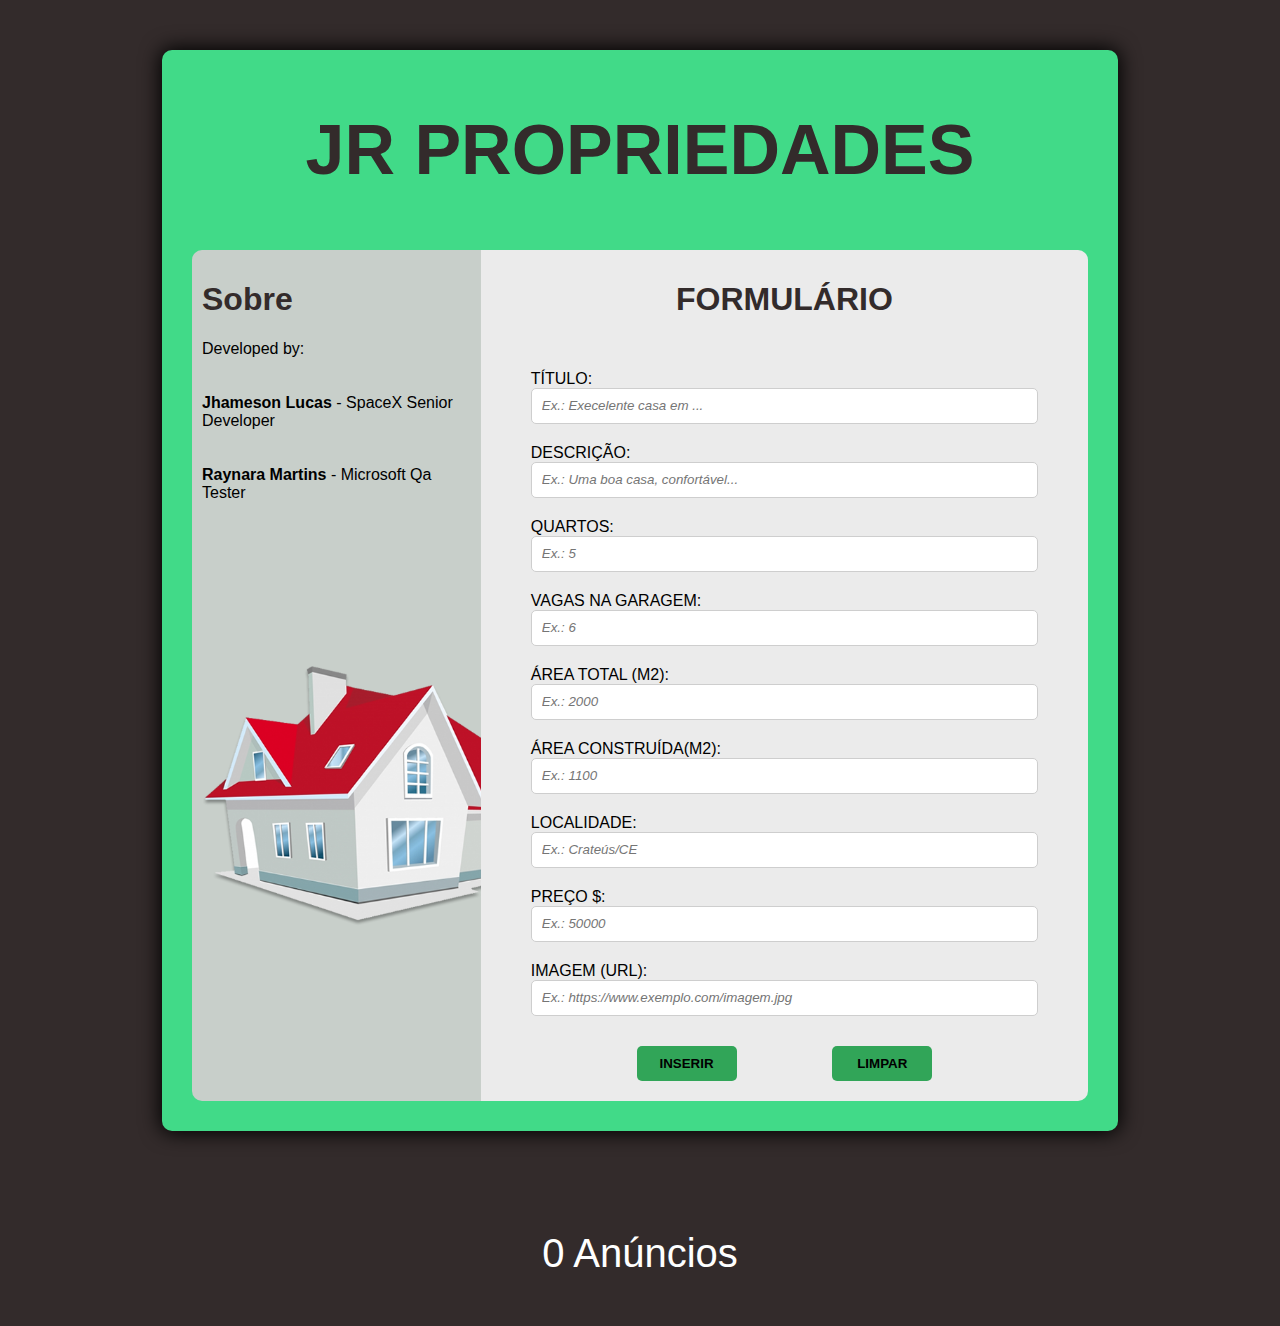
==== index.html @ e0a3a368 "att" ====
<!DOCTYPE html>
<html lang="en">

<head>
    <meta charset="UTF-8">
    <meta http-equiv="X-UA-Compatible" content="IE=edge">
    <meta name="viewport" content="width=device-width, initial-scale=1.0">
    <link href="assets/css/main.css" rel="stylesheet">
    <title>WEB 01</title>
</head>

<body>
    <section class="container">

        <a id="main-title">JR Propriedades </a>
        <div class="inter-container">
            <div id="camp1">
                <h1>Sobre</h1>
                <span>Developed by:</span><br><br>
                <span><b>Jhameson Lucas </b>- SpaceX Senior Developer</span><br><br>
                <span><b>Raynara Martins </b>- Microsoft Qa Tester</span>
                <img src="assets/img/logo0.png" class="logo-img" />
            </div>
            <div id="camp2">
                <h1>Formulário</h1>
                <form class="form" action="" method="get">
                    <label>título:</label>
                    <input type="text" class="title" maxlength="90" placeholder="Ex.: Execelente casa em ..." />

                    <label>Descrição:</label>
                    <input type="text" maxlength="100" class="description" placeholder="Ex.: Uma boa casa, confortável..." />

                    <label>Quartos:</label>
                    <input type="number" class="rooms" placeholder="Ex.: 5" />

                    <label>vagas na garagem:</label>
                    <input type="number" class="parking" placeholder="Ex.: 6" />

                    <label>Área total (m2):</label>
                    <input type="number" class="total-area" placeholder="Ex.: 2000" />

                    <label>Área construída(m2):</label>
                    <input type="number" class="building" placeholder="Ex.: 1100" />

                    <label>localidade:</label>
                    <input type="text" class="locality" placeholder="Ex.: Crateús/CE" />

                    <label>Preço $:</label>
                    <input type="number" class="price" placeholder="Ex.: 50000" />

                    <label>Imagem (URL):</label>
                    <input type="url" class="link" placeholder="Ex.: https://www.exemplo.com/imagem.jpg" />
                    <div class="buttons">
                        <button>Inserir</button>
                        <button type="button" onclick="limpar()">Limpar</button>
                    </div>
                </form>
            </div>
        </div>

    </section>
    <span class="adverts">0 Anúncios</span>

    <div class="list">

    </div>

    <script src="assets/js/script.js"></script>
    <script type="text/javascript" src="http://cidades-estados-js.googlecode.com/files/cidades-estados-v0.2.js"></script>
</body>

</html>
---- assets/css/main.css ----
:root {
    --primary-color: #41da88;
    --primary-color-dark: rgb(49, 165, 88);
    --back-color: rgb(51, 43, 43);
}

body {
    font-family: sans-serif;
    margin: 0;
    padding: 0;
    box-sizing: border-box;
    background-color: var(--back-color);
}

h1 {
    color: var(--back-color);
}

.container {
    text-transform: uppercase;
    padding: 30px;
    display: flex;
    flex-direction: column;
    align-items: center;
    justify-content: center;
    margin: 50px auto;
    width: 70%;
    background-color: var(--primary-color);
    border-radius: 10px;
    box-shadow: 0px 0px 20px 2px #000000;
}

.logo-img {
    margin: auto;
    width: 350px;
}

#main-title {
    font-size: 70px;
    font-weight: 900;
    margin: 30px 0 60px 0;
    color: var(--back-color);
}

.inter-container {
    display: flex;
    flex-direction: row;
    min-width: 400px;
    width: 100%;
    border-radius: 10px;
}

.inter-container div {
    padding: 10px;
}

#camp1 {
    background: rgb(200, 207, 202);
    width: 30%;
    border-radius: 10px 0 0 10px;
    text-transform: none;
    display: flex;
    flex-direction: column;
}

#camp2 {
    background: #ebebeb;
    width: 70%;
    border-radius: 0 10px 10px 0;
}

#camp2 h1 {
    display: flex;
    justify-content: center;
}

input::placeholder {
    font-style: italic;
}


/*FORMULÁRIO*/

.form {
    padding: 10px 40px 0 40px;
    display: flex;
    flex-direction: column;
}

.form input {
    padding: 2px 2px 2px 10px;
    border-radius: 5px;
    border: none;
    min-width: 200px;
    height: 30px;
    border: 1px solid rgb(206, 206, 206);
}

.form label {
    margin-top: 20px;
}

.buttons {
    margin-top: 20px;
    display: flex;
    justify-content: space-evenly;
}

.form button {
    font-weight: bold;
    border: none;
    padding: 10px;
    border-radius: 5px;
    cursor: pointer;
    text-transform: uppercase;
    width: 100px;
    background: var(--primary-color-dark);
    transition: 0.1s;
}

.form button:hover {
    background-color: var(--back-color);
    color: #fff;
}


/*LIST ITENS*/

.list {
    margin: 50px auto;
    max-width: 800px;
}

.box {
    border-radius: 10px;
    border: 1px solid;
    margin-top: 50px;
    width: 100%;
    background: rgb(206, 205, 203);
}

.box img {
    width: 70%;
}

.description-item {
    display: flex;
    justify-content: space-between;
    padding: 10px;
}

.description-item div {
    display: flex;
    flex-direction: column;
}

span {
    word-wrap: break-word;
}

.description-item div span {
    margin: 10px 5px 5px 5px;
}

.list-item {
    width: 100%;
    margin-bottom: 50px;
    display: flex;
    flex-direction: column;
    align-items: center;
    justify-content: center;
    border-top: 1px solid;
}

.adverts {
    margin-top: 100px;
    font-size: 40px;
    color: #fff;
    display: flex;
    justify-content: center;
}

.list-title {
    display: flex;
    justify-content: center;
}
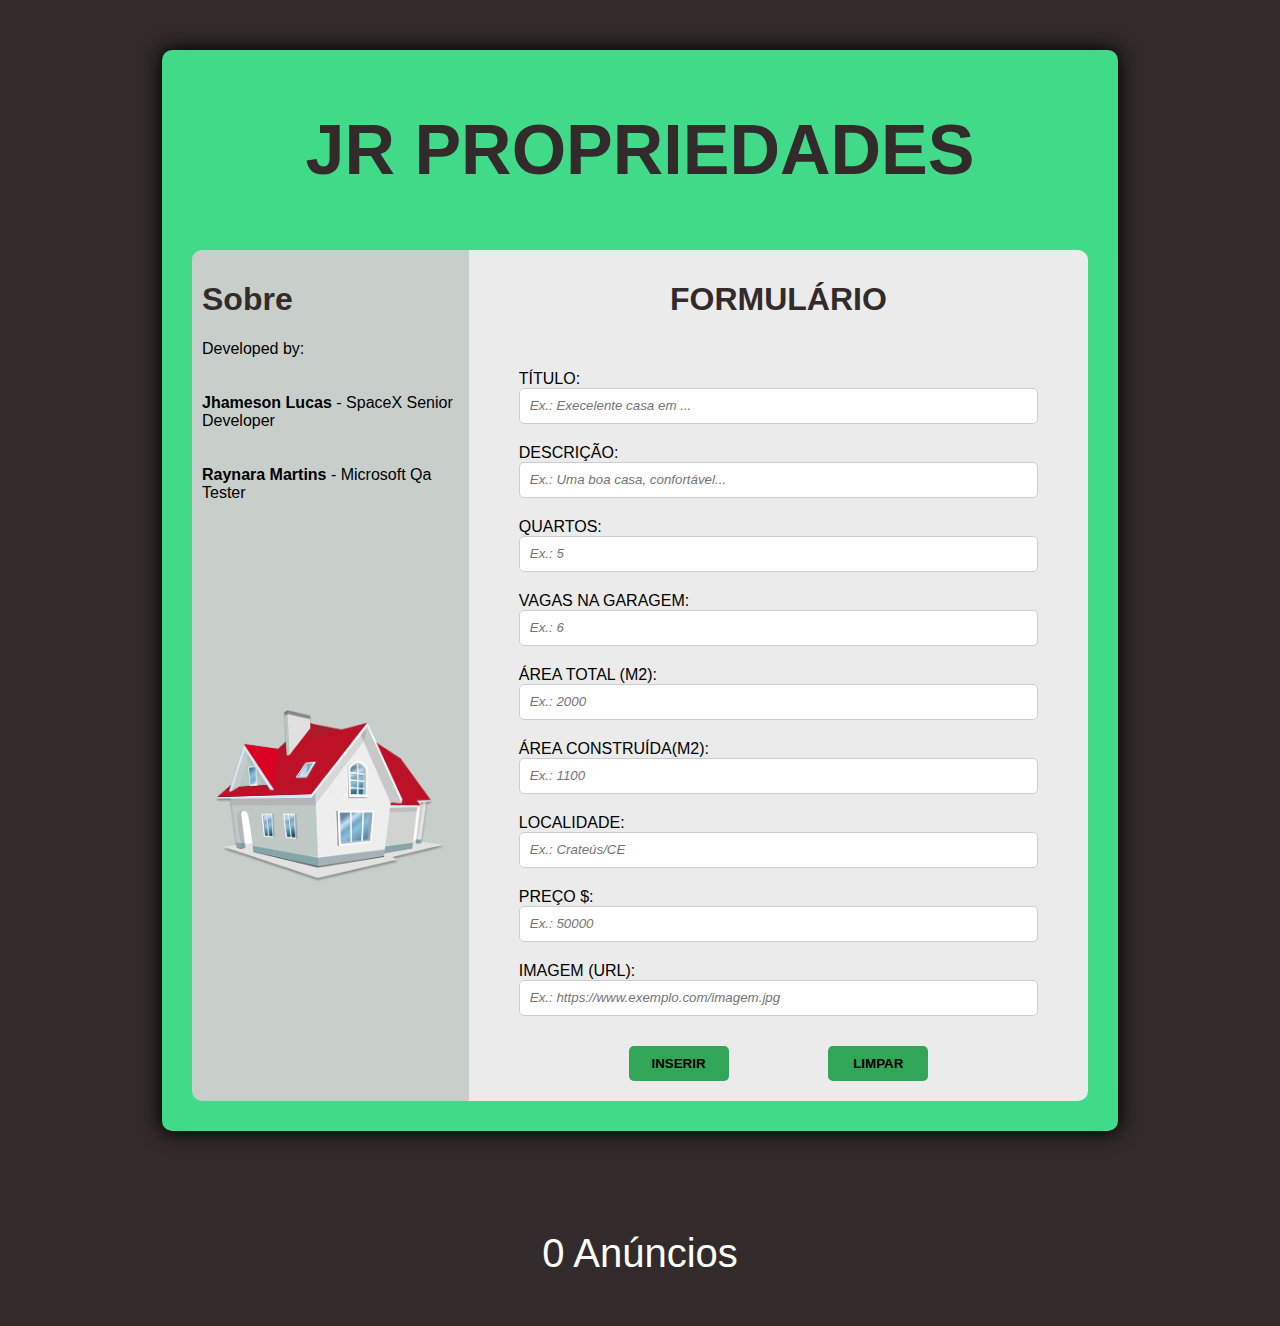
==== commit 882bacc9: "att" ====
--- a/index.html
+++ b/index.html
@@ -1,5 +1,5 @@
 <!DOCTYPE html>
-<html lang="en">
+<html lang="pt-br">
 
 <head>
     <meta charset="UTF-8">
--- a/assets/css/main.css
+++ b/assets/css/main.css
@@ -1,5 +1,5 @@
 :root {
-    --primary-color: #41da88;
+    --primary-color: rgb(65, 218, 136);
     --primary-color-dark: rgb(49, 165, 88);
     --back-color: rgb(51, 43, 43);
 }
@@ -26,13 +26,14 @@
     margin: 50px auto;
     width: 70%;
     background-color: var(--primary-color);
+    
     border-radius: 10px;
     box-shadow: 0px 0px 20px 2px #000000;
 }
 
 .logo-img {
     margin: auto;
-    width: 350px;
+    width: 90%;
 }
 
 #main-title {
@@ -183,4 +184,4 @@
 .list-title {
     display: flex;
     justify-content: center;
-}+}
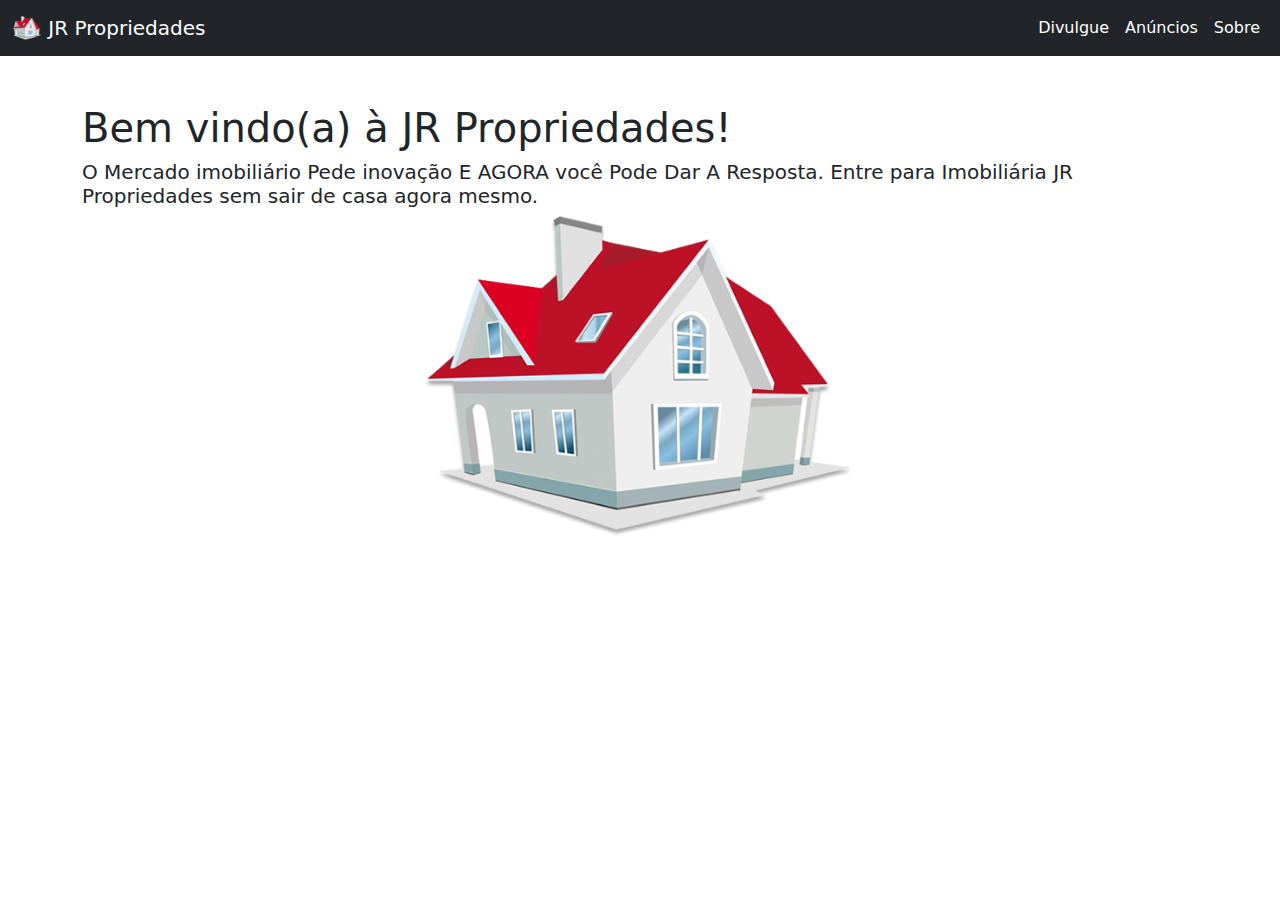
==== commit fa8d14d8: "att" ====
--- a/index.html
+++ b/index.html
@@ -2,71 +2,64 @@
 <html lang="pt-br">
 
 <head>
+
     <meta charset="UTF-8">
     <meta http-equiv="X-UA-Compatible" content="IE=edge">
     <meta name="viewport" content="width=device-width, initial-scale=1.0">
-    <link href="assets/css/main.css" rel="stylesheet">
-    <title>WEB 01</title>
+
+    <title>JR Propriedades</title>
+
+    <link href="../../assets/css/bootstrap.min.css" rel="stylesheet">
+    <script src="../../assets/js/bootstrap.bundle.min.js"></script>
+    <script src="../../assets/js/bootstrap.min.js"></script>
 </head>
 
-<body>
-    <section class="container">
+<body class="gray-200">
+    <header>
+        <nav class="navbar navbar-expand-lg navbar-dark bg-dark">
+            <div class="container-fluid">
+                <a class="navbar-brand" href="#">
+                    <img src="assets/img/logo0.png" alt="" width="30" height="24" class="d-inline-block align-text-top">
+                    JR Propriedades
+                </a>
+                <button class="navbar-toggler" type="button" data-bs-toggle="collapse"
+                    data-bs-target="#navbarNavDropdown" aria-controls="navbarNavDropdown" aria-expanded="false"
+                    aria-label="Toggle navigation">
+                    <span class="navbar-toggler-icon"></span>
+                </button>
+                <div class="collapse navbar-collapse justify-content-end" id="navbarNavDropdown">
+                    <ul class="navbar-nav">
+                        <li class="nav-item">
+                            <a class="nav-link active" href="pages/InsertNewAdvert/index.html">Divulgue</a>
+                        </li>
+                        <li class="nav-item">
+                            <a class="nav-link active" href="pages/Adverts/index.html">Anúncios</a>
+                        </li>
+                        <li class="nav-item">
+                            <a class="nav-link active" href="pages/About/index.html">Sobre</a>
+                        </li>
+                    </ul>
+                </div>
+            </div>
+        </nav>
 
-        <a id="main-title">JR Propriedades </a>
-        <div class="inter-container">
-            <div id="camp1">
-                <h1>Sobre</h1>
-                <span>Developed by:</span><br><br>
-                <span><b>Jhameson Lucas </b>- SpaceX Senior Developer</span><br><br>
-                <span><b>Raynara Martins </b>- Microsoft Qa Tester</span>
-                <img src="assets/img/logo0.png" class="logo-img" />
-            </div>
-            <div id="camp2">
-                <h1>Formulário</h1>
-                <form class="form" action="" method="get">
-                    <label>título:</label>
-                    <input type="text" class="title" maxlength="90" placeholder="Ex.: Execelente casa em ..." />
-
-                    <label>Descrição:</label>
-                    <input type="text" maxlength="100" class="description" placeholder="Ex.: Uma boa casa, confortável..." />
-
-                    <label>Quartos:</label>
-                    <input type="number" class="rooms" placeholder="Ex.: 5" />
-
-                    <label>vagas na garagem:</label>
-                    <input type="number" class="parking" placeholder="Ex.: 6" />
-
-                    <label>Área total (m2):</label>
-                    <input type="number" class="total-area" placeholder="Ex.: 2000" />
-
-                    <label>Área construída(m2):</label>
-                    <input type="number" class="building" placeholder="Ex.: 1100" />
-
-                    <label>localidade:</label>
-                    <input type="text" class="locality" placeholder="Ex.: Crateús/CE" />
-
-                    <label>Preço $:</label>
-                    <input type="number" class="price" placeholder="Ex.: 50000" />
-
-                    <label>Imagem (URL):</label>
-                    <input type="url" class="link" placeholder="Ex.: https://www.exemplo.com/imagem.jpg" />
-                    <div class="buttons">
-                        <button>Inserir</button>
-                        <button type="button" onclick="limpar()">Limpar</button>
-                    </div>
-                </form>
-            </div>
+    </header>
+    <div class="container ">
+        <div class="row mt-5">
+            <h1>Bem vindo(a) à JR Propriedades!</h1>
+            <h5>O Mercado imobiliário Pede inovação E AGORA você Pode Dar A Resposta. Entre para Imobiliária JR
+                Propriedades sem sair de casa agora mesmo.</h5>
         </div>
-
-    </section>
-    <span class="adverts">0 Anúncios</span>
-
-    <div class="list">
-
+        <div class="row d-flex justify-content-center">
+            <img src="assets/img/logo0.png" class="img-fluid" style="width: 40%;">
+        </div>
     </div>
 
+
+    <script src="assets/js/vue.global.js"></script>
+    
     <script src="assets/js/script.js"></script>
-    <script type="text/javascript" src="http://cidades-estados-js.googlecode.com/files/cidades-estados-v0.2.js"></script>
+
 </body>
 
 </html>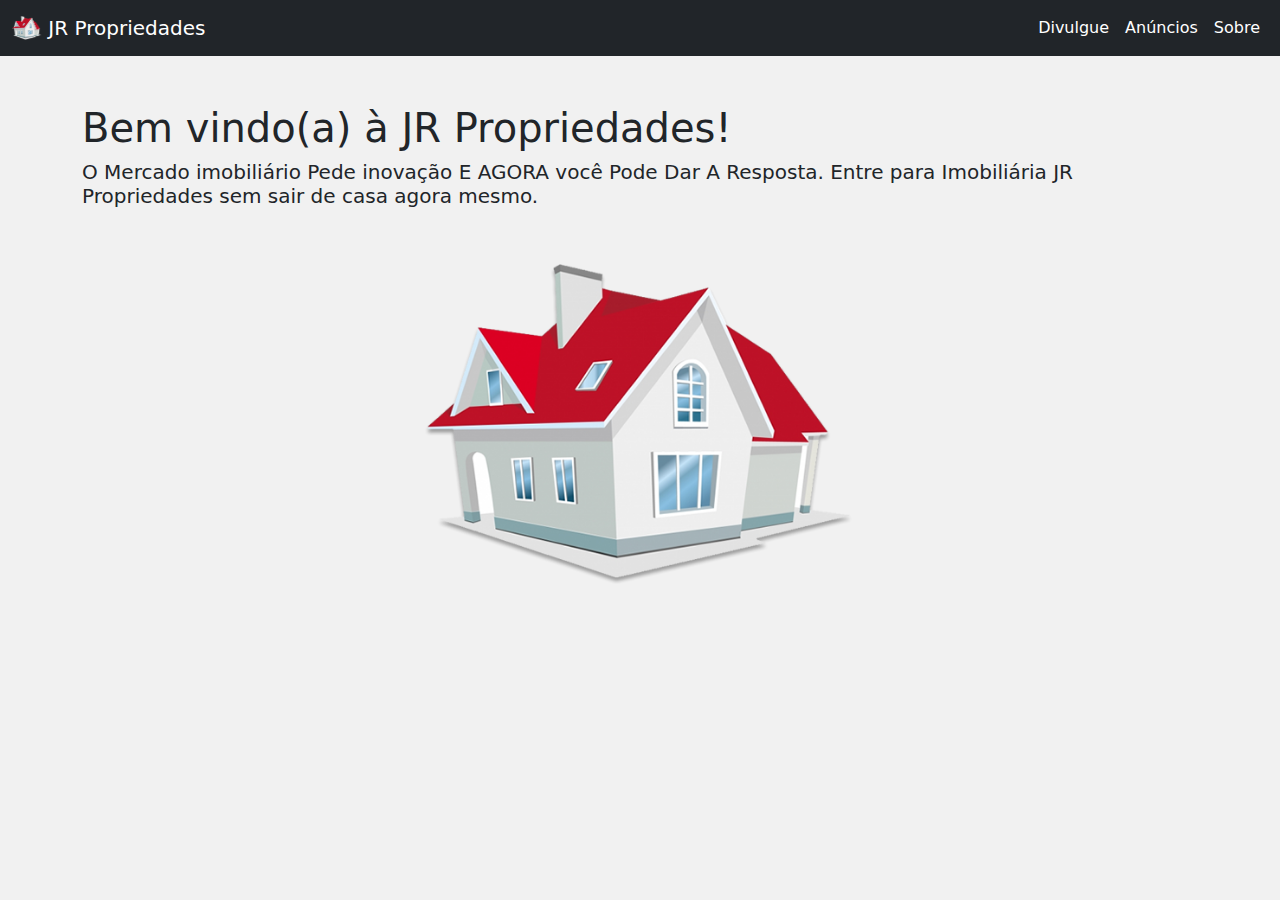
==== commit 501e2a22: "att." ====
--- a/index.html
+++ b/index.html
@@ -9,9 +9,9 @@
 
     <title>JR Propriedades</title>
 
-    <link href="../../assets/css/bootstrap.min.css" rel="stylesheet">
-    <script src="../../assets/js/bootstrap.bundle.min.js"></script>
-    <script src="../../assets/js/bootstrap.min.js"></script>
+    <link href="assets/css/bootstrap.min.css" rel="stylesheet" >
+    <link href="../../assets/css/style.css" rel="stylesheet">
+    
 </head>
 
 <body class="gray-200">
@@ -45,21 +45,19 @@
 
     </header>
     <div class="container ">
+       
         <div class="row mt-5">
             <h1>Bem vindo(a) à JR Propriedades!</h1>
             <h5>O Mercado imobiliário Pede inovação E AGORA você Pode Dar A Resposta. Entre para Imobiliária JR
                 Propriedades sem sair de casa agora mesmo.</h5>
         </div>
         <div class="row d-flex justify-content-center">
-            <img src="assets/img/logo0.png" class="img-fluid" style="width: 40%;">
+            <img src="assets/img/logo0.png" class="img-fluid mt-5" style="width: 40%;">
         </div>
     </div>
-
-
-    <script src="assets/js/vue.global.js"></script>
-    
-    <script src="assets/js/script.js"></script>
-
+ 
+    <script src="assets/js/bootstrap.bundle.min.js" ></script>
+    <script src="assets/js/bootstrap.min.js" ></script>
 </body>
 
 </html>--- a/assets/css/style.css
+++ b/assets/css/style.css
@@ -0,0 +1,4 @@
+body
+{
+    background-color: rgb(241, 241, 241);
+}